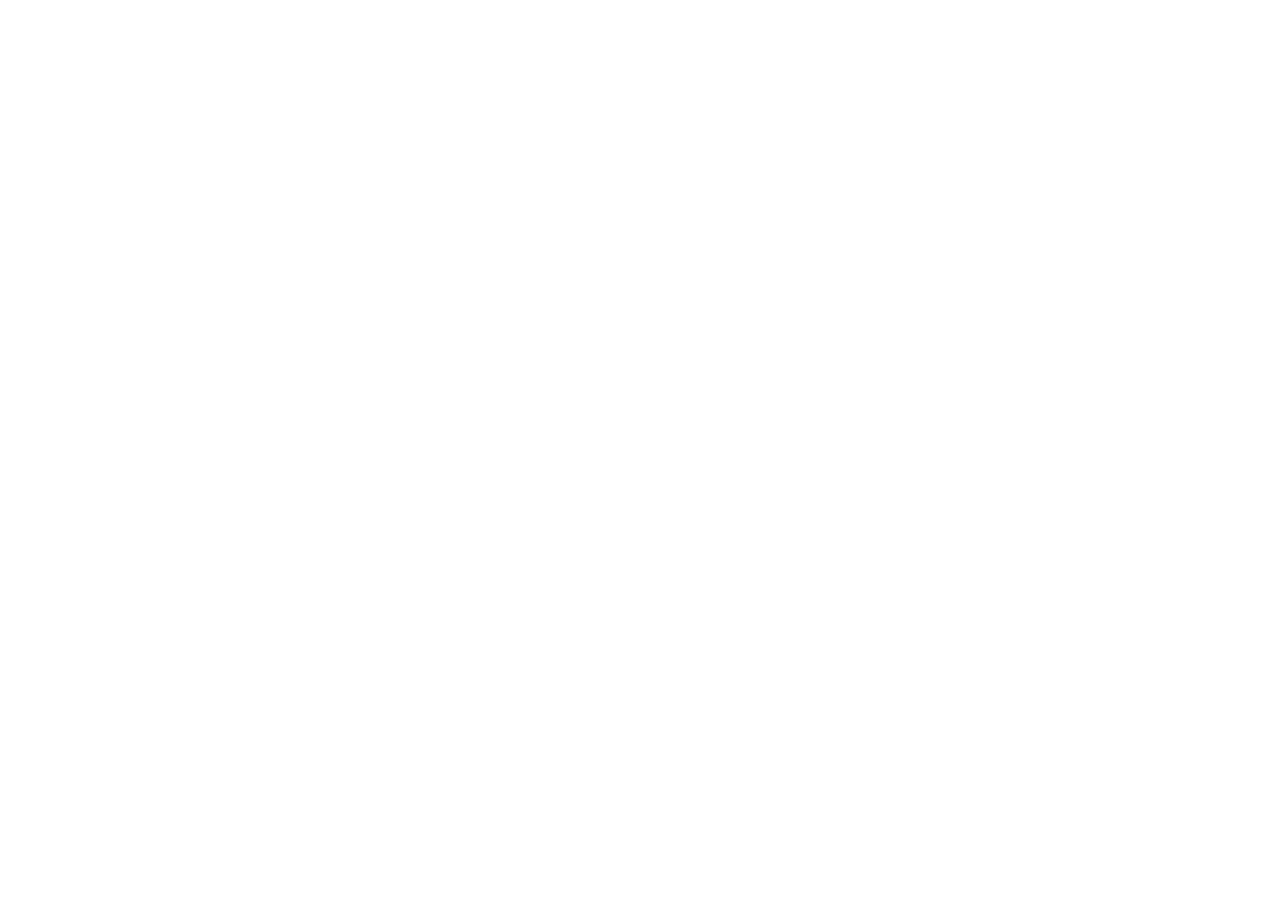
==== public/index.html @ 11e4d0f4 "Primeiro commit" ====
<!DOCTYPE html>
<html lang="en">
  <head>
    <meta charset="utf-8" />
    <link rel="icon" href="%PUBLIC_URL%/favicon.ico" />
    <meta name="viewport" content="width=device-width, initial-scale=1" />
    <meta name="theme-color" content="#000000" />
  
      <!-- Outros links e scripts -->
      <link rel="stylesheet" href="https://cdnjs.cloudflare.com/ajax/libs/font-awesome/5.15.3/css/all.min.css"> <!-- Adicionando Font Awesome -->
   
    
    <meta
      name="description"
      content="Web site created using create-react-app"
    />
    <link rel="apple-touch-icon" href="%PUBLIC_URL%/logo192.png" />
    <!--
      manifest.json provides metadata used when your web app is installed on a
      user's mobile device or desktop. See https://developers.google.com/web/fundamentals/web-app-manifest/
    -->
    <link rel="manifest" href="%PUBLIC_URL%/manifest.json" />
    <!--
      Notice the use of %PUBLIC_URL% in the tags above.
      It will be replaced with the URL of the `public` folder during the build.
      Only files inside the `public` folder can be referenced from the HTML.

      Unlike "/favicon.ico" or "favicon.ico", "%PUBLIC_URL%/favicon.ico" will
      work correctly both with client-side routing and a non-root public URL.
      Learn how to configure a non-root public URL by running `npm run build`.
    -->
    <title>React App</title>
  </head>
  <body>
    <noscript>You need to enable JavaScript to run this app.</noscript>
    <div id="root"></div>
    <!--
      This HTML file is a template.
      If you open it directly in the browser, you will see an empty page.

      You can add webfonts, meta tags, or analytics to this file.
      The build step will place the bundled scripts into the <body> tag.

      To begin the development, run `npm start` or `yarn start`.
      To create a production bundle, use `npm run build` or `yarn build`.
    -->
  </body>
</html>
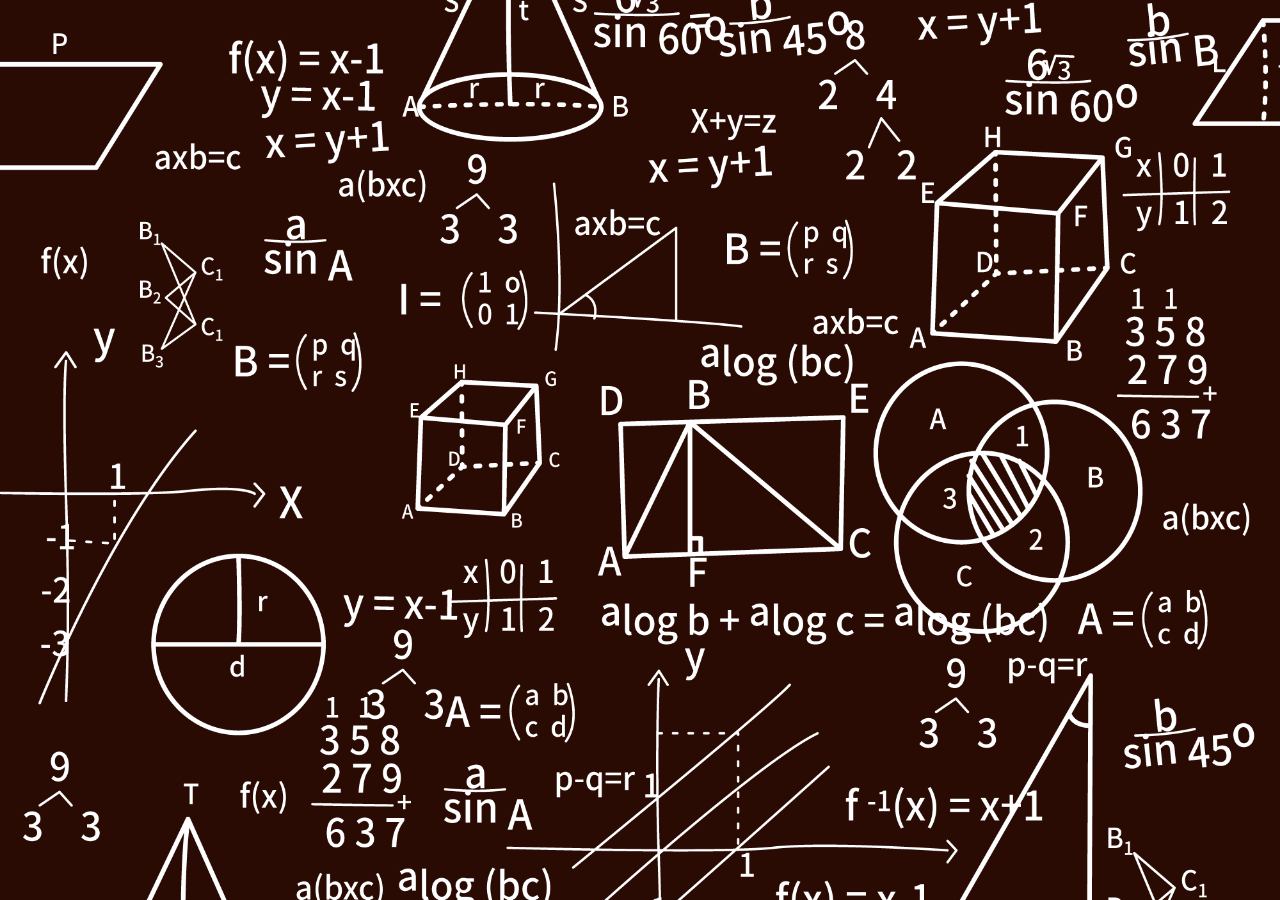
==== commit ab926822: "Atualizando caminho do CSS" ====
--- a/public/index.html
+++ b/public/index.html
@@ -5,7 +5,8 @@
     <link rel="icon" href="%PUBLIC_URL%/favicon.ico" />
     <meta name="viewport" content="width=device-width, initial-scale=1" />
     <meta name="theme-color" content="#000000" />
-  
+    <link rel="stylesheet" href="../src/styles.css"> <!-- Caminho atualizado -->
+
       <!-- Outros links e scripts -->
       <link rel="stylesheet" href="https://cdnjs.cloudflare.com/ajax/libs/font-awesome/5.15.3/css/all.min.css"> <!-- Adicionando Font Awesome -->
    
--- a/src/styles.css
+++ b/src/styles.css
@@ -0,0 +1,114 @@
+body {
+    background-color: #2a0b03; 
+  
+    background-image: url('./image/back.png');
+    background-size: cover; 
+    background-position: center; 
+    background-repeat: no-repeat; 
+    height: 100vh; 
+    margin: 0; 
+}
+
+h1 {
+    font-size: 5rem;
+    margin-bottom: 20px;
+    color: #4d6150; 
+    text-align: center;
+}
+
+h2 {
+    font-size: 3rem;
+    margin: 10px 0;
+    text-align: center;
+}
+
+button {
+    cursor:pointer;
+    position:relative;
+    padding:10px 20px;
+    background:white;
+    font-size:28px;
+    border-top-right-radius:10px;
+    border-bottom-left-radius:10px;
+    transition:all 1s;
+    &:after,&:before{
+      content:" ";
+      width:10px;
+      height:10px;
+      position:absolute;
+      border :0px solid #fff;
+      transition:all 1s;
+      }
+    &:after{
+      top:-1px;
+      left:-1px;
+      border-top:5px solid black;
+      border-left:5px solid black;
+    }
+    &:before{
+      bottom:-1px;
+      right:-1px;
+      border-bottom:5px solid black;
+      border-right:5px solid black;
+    }
+    &:hover{
+      border-top-right-radius:0px;
+    border-bottom-left-radius:0px;
+   
+      &:before,&:after{
+        
+        width:100%;
+        height:100%;
+      
+      }
+    
+    }
+}
+.calculation {
+    display: flex;
+    flex-direction: column;
+    align-items: center;
+    justify-content: center;
+    height: auto;
+    padding: 10px;
+}
+
+.footer-container {
+    display: flex;
+    justify-content: flex-end; 
+    padding: 10px;
+    background-color: #282c34; 
+    width: 100%;
+    position: fixed; 
+    bottom: 0; 
+}
+
+@media (max-width: 768px) {
+    h1 {
+        font-size: 4rem; 
+    }
+    h2 {
+        font-size: 2.5rem; 
+    }
+    button {
+        font-size: 4vw; 
+    }
+}
+
+@media (max-width: 480px) {
+    h1 {
+        font-size: 3rem; 
+    }
+    h2 {
+        font-size: 2rem; 
+    }
+    button {
+        font-size: 5vw; 
+        padding: 0 5vw; 
+    }
+}
+.big-number {
+    font-size: 10em; /* Tamanho grande para os números */
+    font-weight: bold; /* Negrito */
+  }
+  